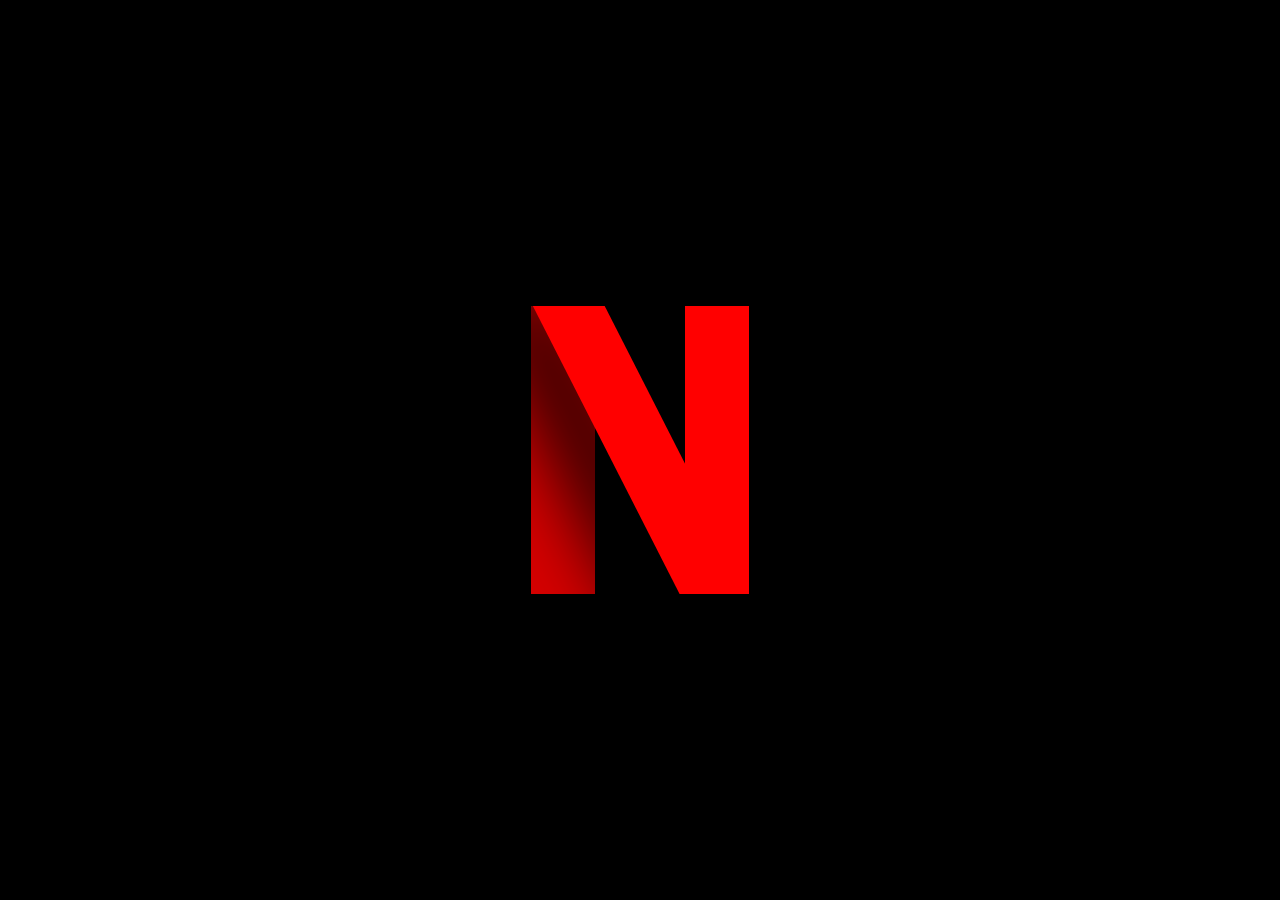
==== Netflix/index.html @ 201e932c "inicio animacion 2" ====
<!DOCTYPE html>
<html lang="en">
<head>
    <meta charset="UTF-8">
    <meta name="viewport" content="width=device-width, initial-scale=1.0">
    <title>Logo netflix</title>
    <link rel="stylesheet" href="style.css">
</head>
<body>
    <div class="principal">
        <div class="barra1"><p></p></div>
        <div class="barra2"><p></p></div>
        <div class="barra3"><p></p></div>
    </div>
</body>
</html>
---- Netflix/style.css ----
body{
    width: 100vw;
    display: flex;
    height: 100vh;
    background-color: black;
    margin: 0%;
    justify-content: center;
    align-items: center;
}
.principal {
    display: flex;
    gap: 0.8rem;
    overflow: hidden;
    height: 18rem;
    height: 18rem;
    align-items: end;
}
.barra1 {
    width: 4rem;
    rotate: 180deg;
    height: 18rem;
    animation-name: b1;
    animation-duration: 3s;
    background-color: #d60001;
    animation-timing-function: linear;
}
.barra2 {    
    position: relative;
    left: -0.4rem;
    bottom: -2rem;
    width: 4rem;
    height: 24rem;
    background-color: red;
    rotate: -27deg;
    box-shadow: -44px 2px 80px black;
    animation-timing-function: linear;
    animation-name: b2;
    animation-duration: 3s;
}
.barra3 {
    animation-timing-function: linear;
    width: 4rem;
    height: 18rem;
    animation-name: b3;
    animation-duration: 3s;
    background-color: red;
    z-index: 1;
}
@keyframes b1 {
    0%{
        height: 0rem;
    }    
    15%{
        height: 0rem;
    }
    33%{
        height: 18rem;
    }
}
@keyframes b2 {
    0%{
        left: -11rem;
        bottom: 18rem;
    }
    33%{
        left: -11rem;
        bottom: 18rem;
    }
    66%{
        left: -0.4rem;
        bottom: -2.5rem;
    }
    
}

@keyframes b3 {
    0%{
        height: 0rem;
    }
    66%{
        height: 0rem;
    }
    99%{
        height: 18rem;
    }
}
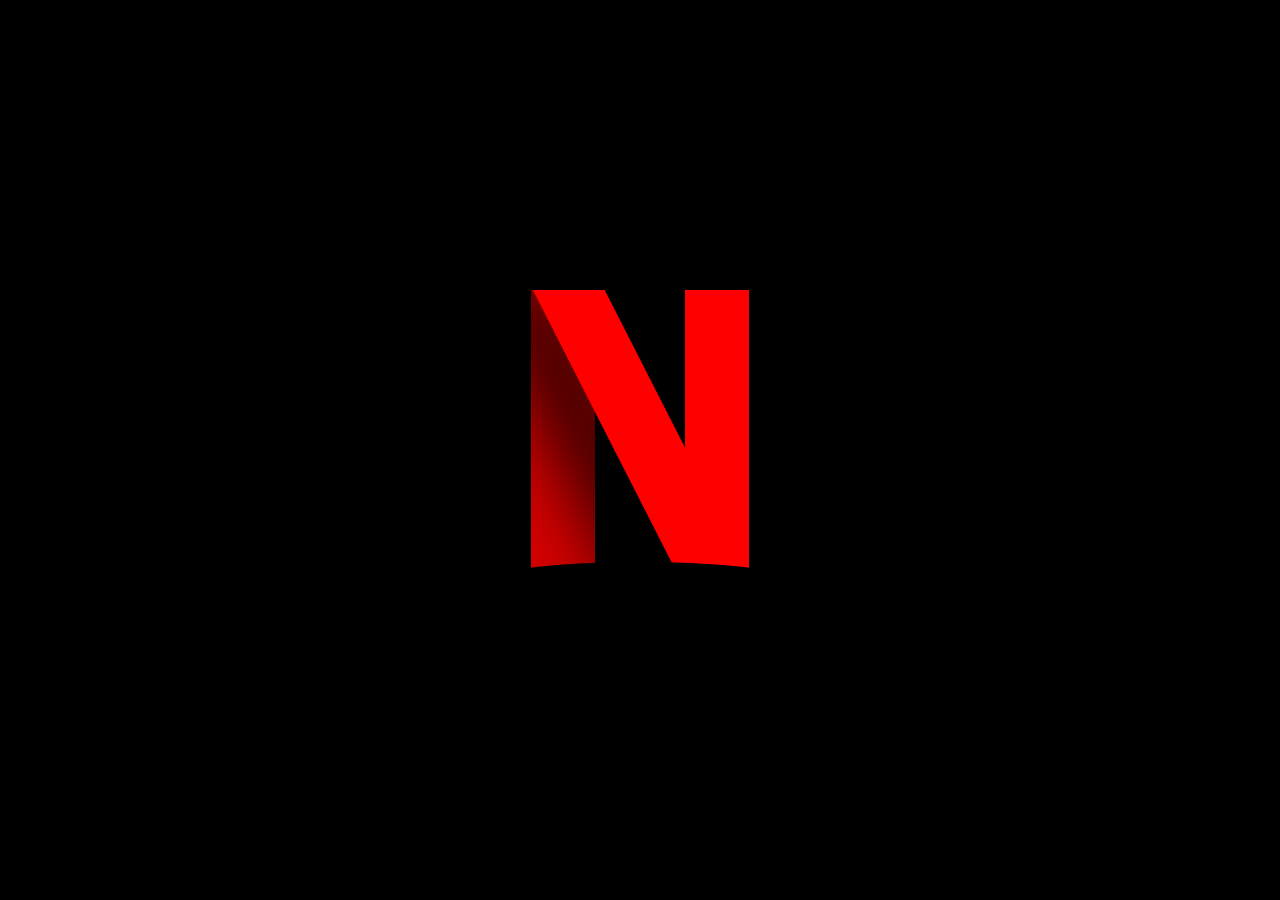
==== commit c33b56dc: "parte de abajo de netflix arreglada" ====
--- a/Netflix/index.html
+++ b/Netflix/index.html
@@ -12,5 +12,6 @@
         <div class="barra2"><p></p></div>
         <div class="barra3"><p></p></div>
     </div>
+    <div class="end"></div>
 </body>
 </html>--- a/Netflix/style.css
+++ b/Netflix/style.css
@@ -1,6 +1,7 @@
 body{
     width: 100vw;
     display: flex;
+    flex-direction: column;
     height: 100vh;
     background-color: black;
     margin: 0%;
@@ -83,4 +84,13 @@
     99%{
         height: 18rem;
     }
+}
+.end{
+    position: relative;
+    top: -1rem;
+    width: 18rem;
+    height: 2rem;
+    background-color:black;
+    border-radius: 50%;
+    z-index: 2;
 }